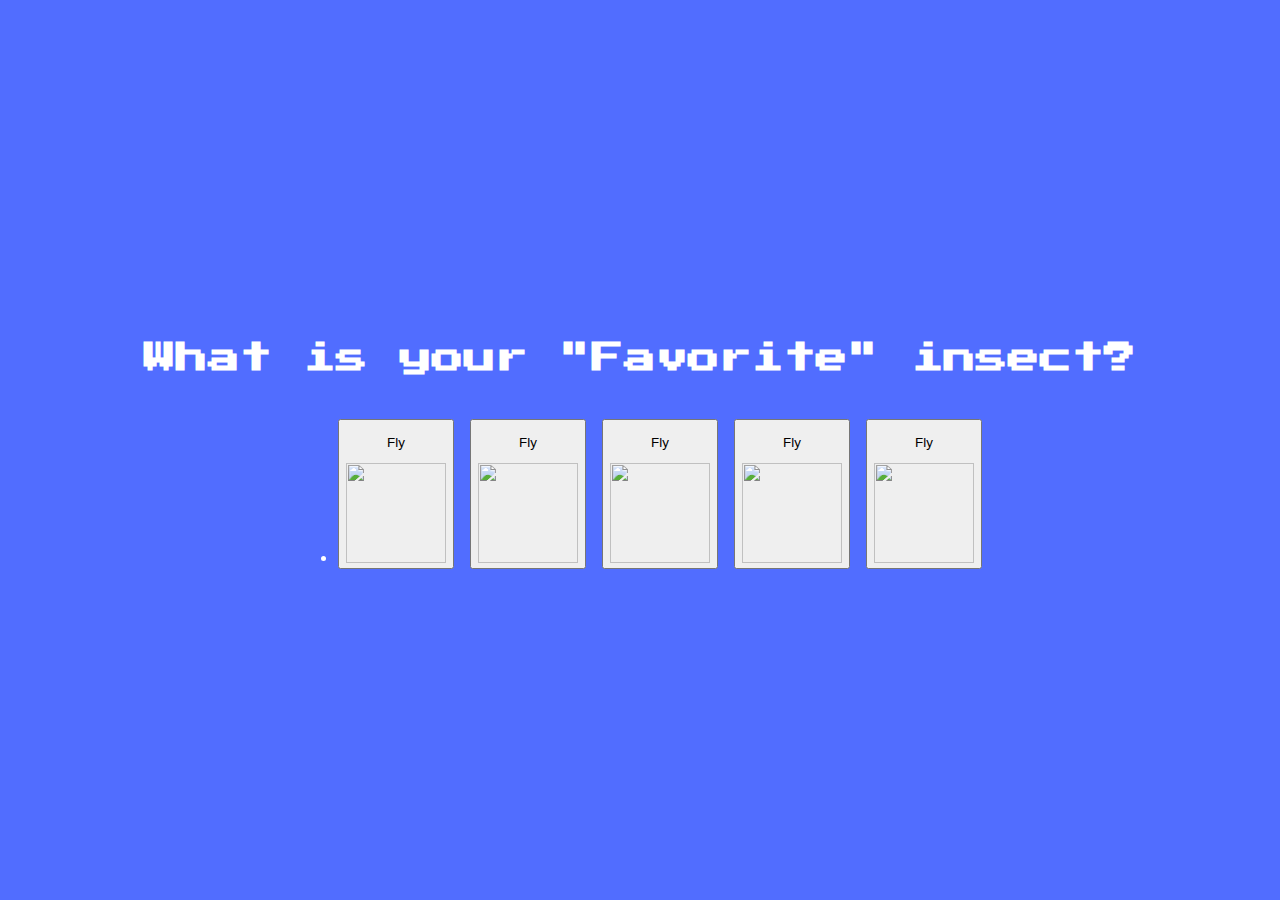
==== Segunda Pagina/index1.html @ cf23ccd9 "Cree dos paginas con sus html y css" ====
<!DOCTYPE html>
<html lang="es">
<head>
    <meta charset="UTF-8">
    <meta http-equiv="X-UA-Compatible" content="IE=edge">
    <meta name="viewport" content="width=device-width, initial-scale=1.0">
    <link rel="stylesheet" href="./style1.css">
    <title>Catch the insect</title>
</head>
 
            <div class="screen">
                <h1>What is your "Favorite" insect?</h1>
                <ul class="Juegos">
                        <li>

                            <button class="choose-insect-btn">
                                <p>Fly</p>
                                <img src="https://img-premium.flaticon.com/png/512/2021/2021809.png?token=exp=1628367493~hmac=36fb1a30f637220d0b90b086d067c2a6"
                                 alt="">
                            </button>

                            <button class="choose-insect-btn">
                                <p>Fly</p>
                                <img src="https://image.flaticon.com/icons/png/512/2021/2021725.png"
                                 alt="">
                            </button>

                            <button class="choose-insect-btn">
                                <p>Fly</p>
                                <img src="https://img-premium.flaticon.com/png/512/2021/2021780.png?token=exp=1628367574~hmac=e0d8eee6772020fa9fe8838fb1a95831"
                                 alt="">
                            </button>

                            <button class="choose-insect-btn">
                                <p>Fly</p>
                                <img src="https://img-premium.flaticon.com/png/512/2021/2021766.png?token=exp=1628367580~hmac=65dd1a006e2c262275b287f7ef073138"
                                 alt="">
                            </button>

                            <button class="choose-insect-btn">
                                <p>Fly</p>
                                <img src="https://img-premium.flaticon.com/png/512/2021/2021835.png?token=exp=1628367592~hmac=ea3336f71d176511adf457e55180358c"
                                 alt="">
                            </button>

                        </li>

                        

                        </li>
                 </ul>
                    

                    
            </div>


<script src="script.js"></script>
</body>
</html>
---- Segunda Pagina/style1.css ----
@import url('https://fonts.googleapis.com/css2?family=Press+Start+2P&display=swap');



body{

    background-color: #516dff;
    color: white;
    font-family: 'Press Start 2P', sans-serif;
    height: 100vh;
    overflow: hidden;
    margin: 0;
    text-align: center;
    
}

.screen{

    display: flex;
    flex-direction: column;
    align-items: center;
    justify-content: center;
    height: 100vh;
    width: 100vw;
    margin: 0;
    transition: margin 0.5s ease-out;

}

.Juegos{

    float: left;
    flex-direction: left;
}

.choose-insect-btn img{

    width: 100px;
    height: 100px;
    object-fit: contain;
    flex-direction: left;

}

h1{

    line-height: 1.4;
}

.insect-list{

    display: flex;
    flex-wrap: wrap;
    list-style-type: none;
    justify-content: center;
    padding: 0;
    
}

.insect-list li{

    margin: 10px;

}
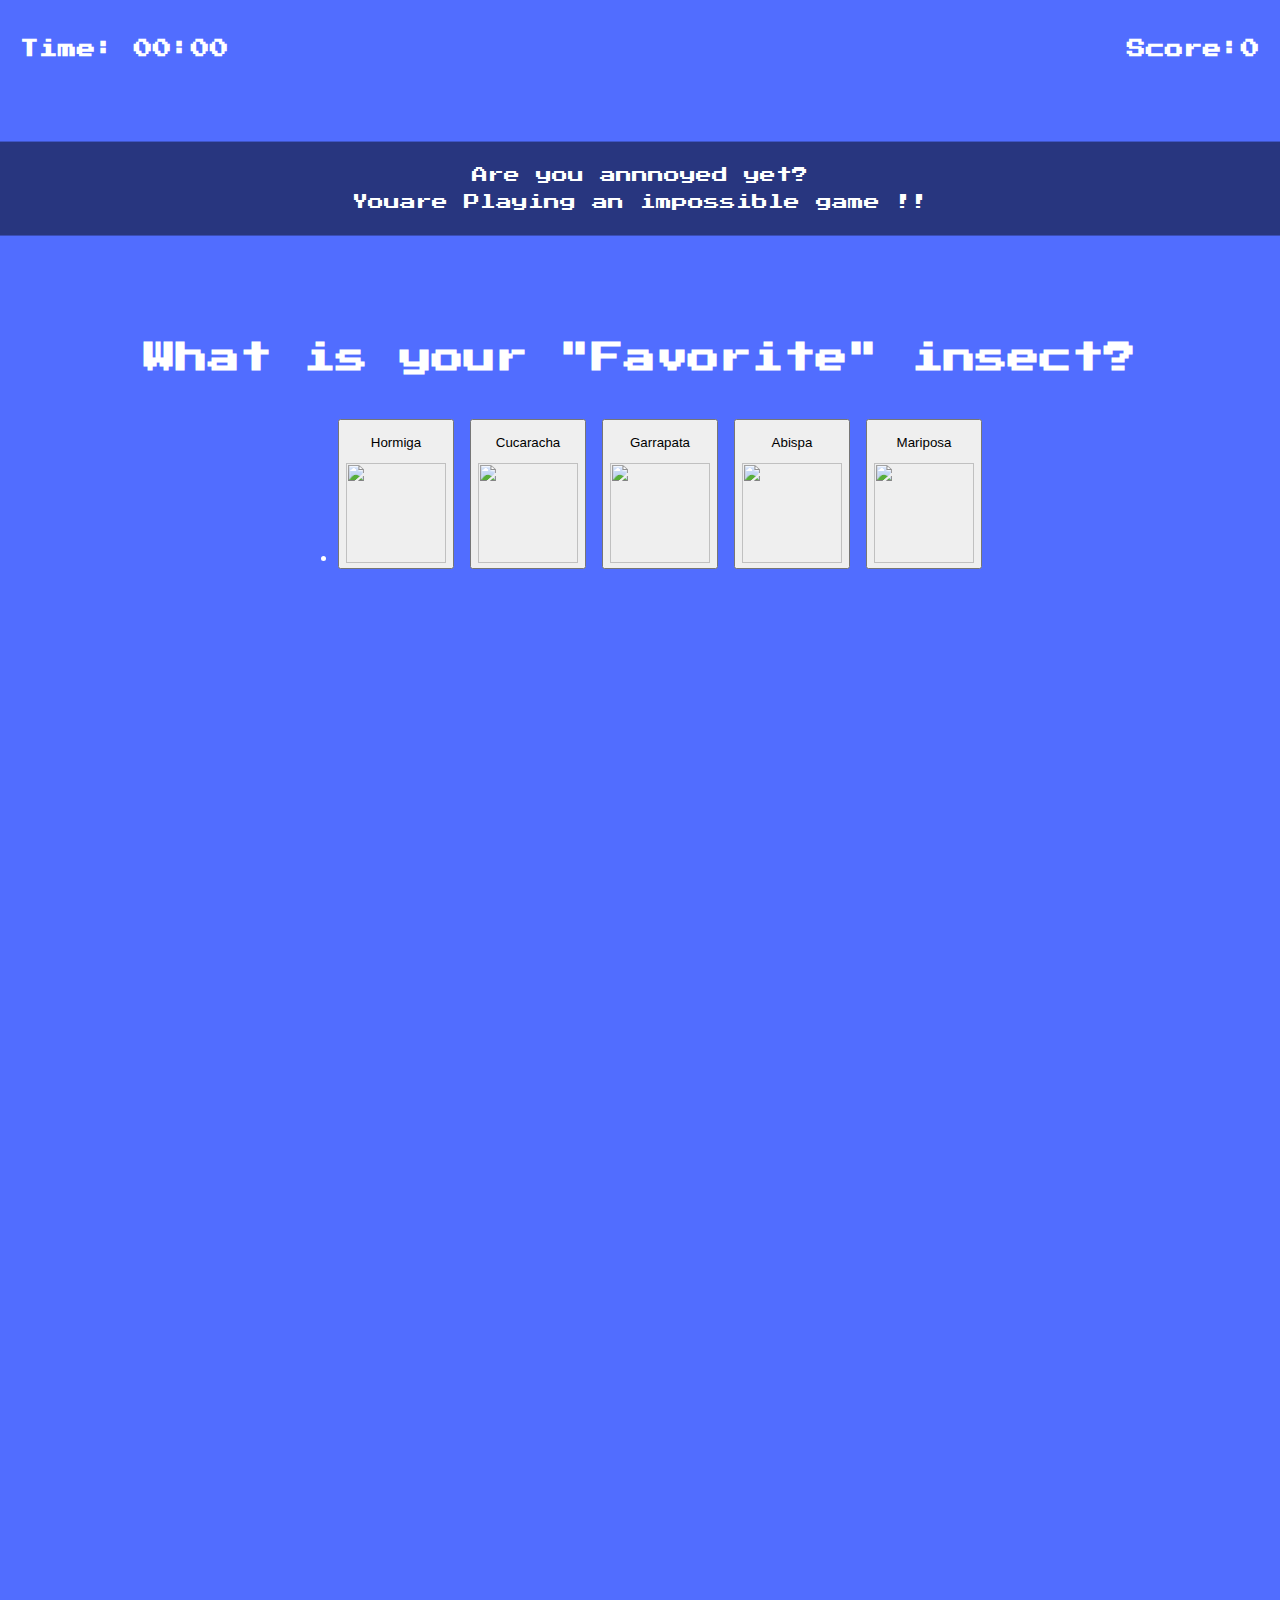
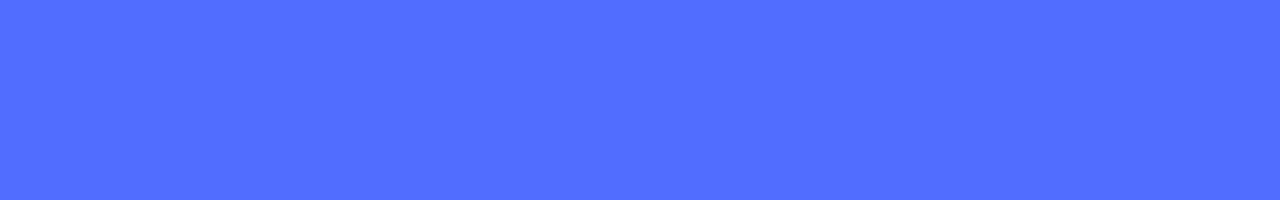
==== commit 16a2be25: "Actualizacion 3:35pm" ====
--- a/Segunda Pagina/index1.html
+++ b/Segunda Pagina/index1.html
@@ -14,44 +14,49 @@
                         <li>
 
                             <button class="choose-insect-btn">
-                                <p>Fly</p>
+                                <p>Hormiga</p>
                                 <img src="https://img-premium.flaticon.com/png/512/2021/2021809.png?token=exp=1628367493~hmac=36fb1a30f637220d0b90b086d067c2a6"
                                  alt="">
                             </button>
 
                             <button class="choose-insect-btn">
-                                <p>Fly</p>
+                                <p>Cucaracha</p>
                                 <img src="https://image.flaticon.com/icons/png/512/2021/2021725.png"
                                  alt="">
                             </button>
 
                             <button class="choose-insect-btn">
-                                <p>Fly</p>
+                                <p>Garrapata</p>
                                 <img src="https://img-premium.flaticon.com/png/512/2021/2021780.png?token=exp=1628367574~hmac=e0d8eee6772020fa9fe8838fb1a95831"
                                  alt="">
                             </button>
 
                             <button class="choose-insect-btn">
-                                <p>Fly</p>
+                                <p>Abispa</p>
                                 <img src="https://img-premium.flaticon.com/png/512/2021/2021766.png?token=exp=1628367580~hmac=65dd1a006e2c262275b287f7ef073138"
                                  alt="">
                             </button>
 
                             <button class="choose-insect-btn">
-                                <p>Fly</p>
+                                <p>Mariposa</p>
                                 <img src="https://img-premium.flaticon.com/png/512/2021/2021835.png?token=exp=1628367592~hmac=ea3336f71d176511adf457e55180358c"
                                  alt="">
                             </button>
 
                         </li>
 
-                        
+                 </ul>       
+            </div>
 
-                        </li>
-                 </ul>
-                    
+            <div class="screen" id="game-container">
+                <h3 id="time" class="time"> Time: 00:00</h3>
+                <h3 id="score" class="score">Score:0</h3>
+                <a id="message" class="message visible">
+                    Are you annnoyed yet? <br>
+                    Youare Playing an impossible game !!
+                </a>
 
-                    
+
             </div>
 
 
--- a/Segunda Pagina/style1.css
+++ b/Segunda Pagina/style1.css
@@ -61,4 +61,47 @@
 
     margin: 10px;
 
+}
+
+.game-container{
+
+    position: relative;
+}
+
+.time, .score{
+
+    position: absolute;
+    top: 20px;
+}
+
+.time{
+
+    left: 20px;
+}
+
+.score{
+
+    right: 20px;
+}
+
+.message{
+
+    line-height: 1.7;
+    background-color: rgba(0,0,0,0.5);
+    width: 100%;
+    padding: 20px;
+    z-index: 100;
+    text-align: center;
+    opacity: 0;
+    position: absolute;
+    top: 0;
+    left: 50%;
+    transform: translate(-50%, -150%);
+    transition: transform 0.4s ease-in;
+}
+
+.message.visible{
+
+    opacity: 1;
+    transform: translate(-50%, 150%);
 }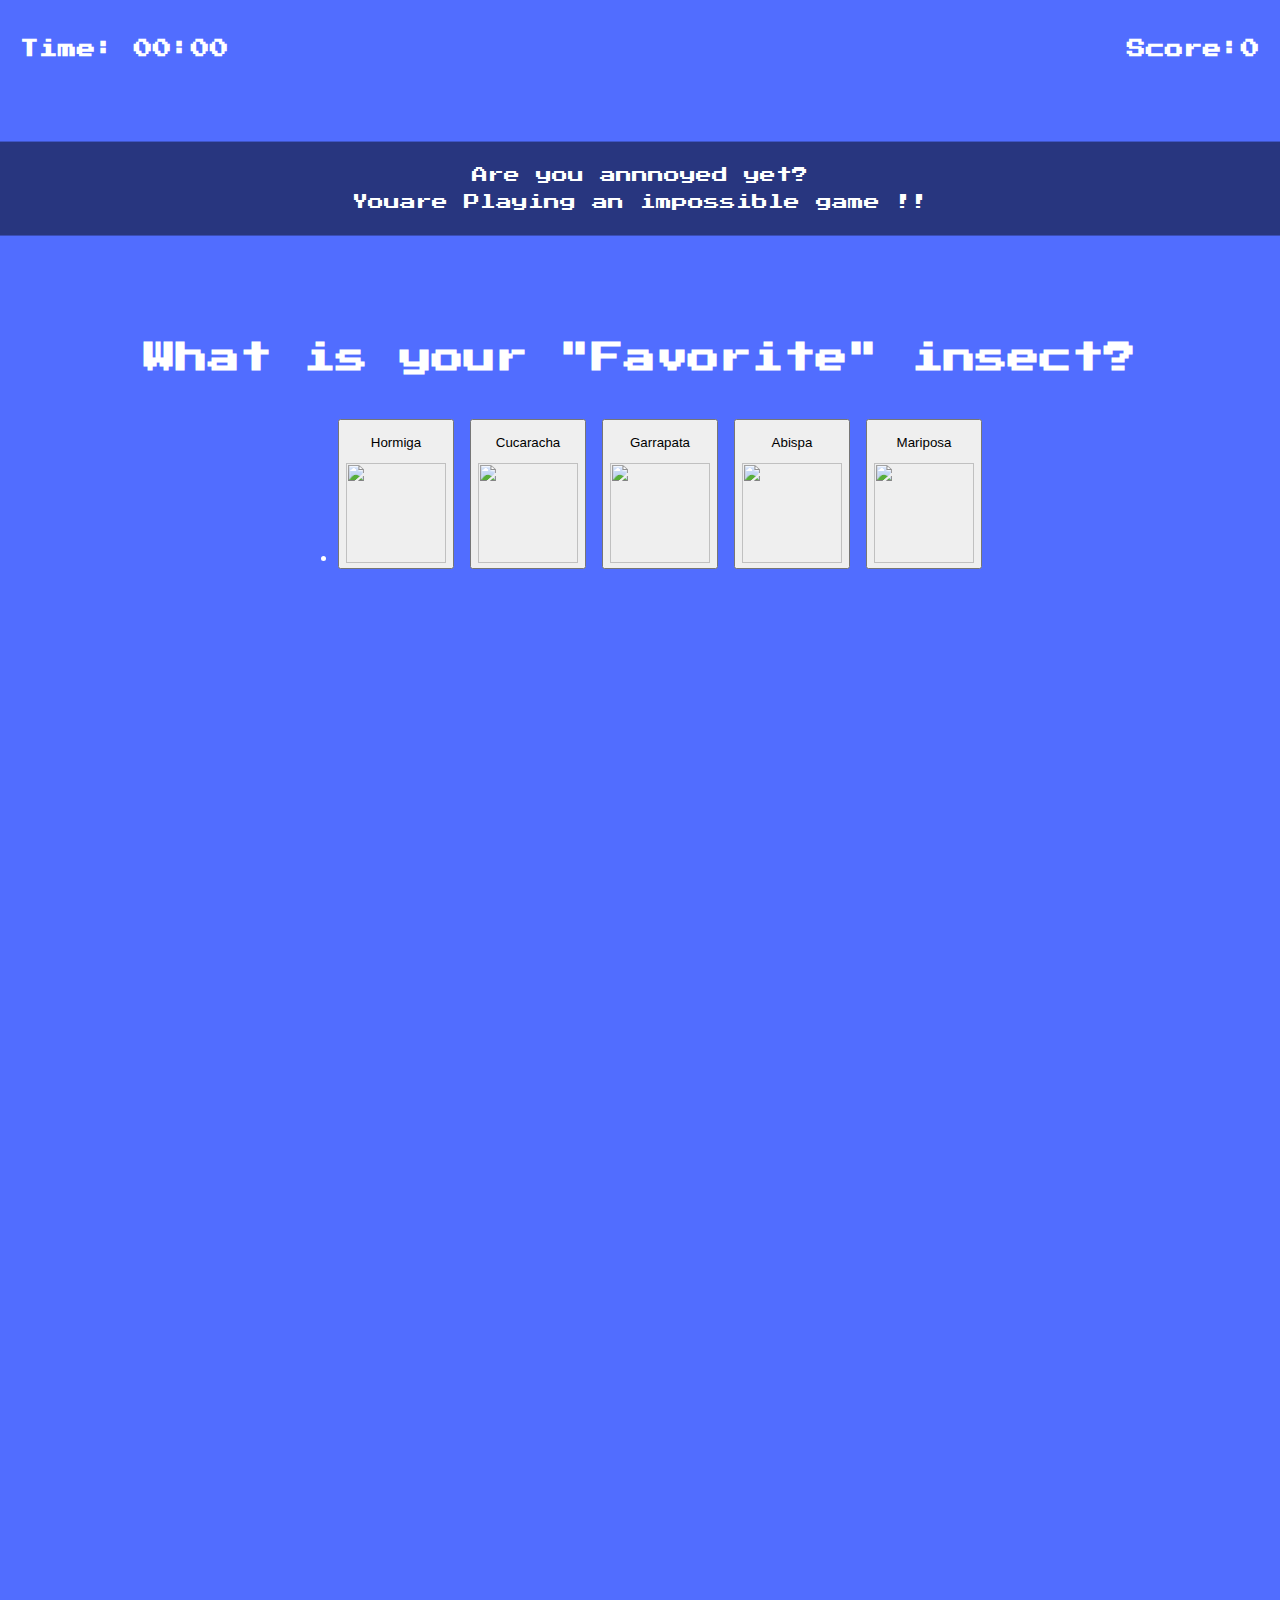
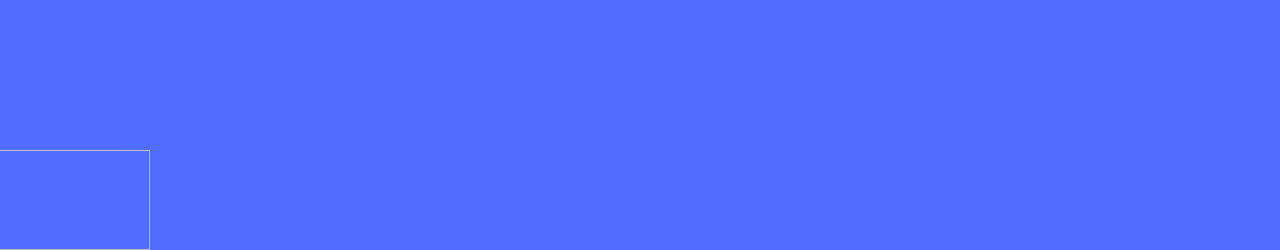
==== commit 377d3d9a: "Cambios 5:25pm" ====
--- a/Segunda Pagina/index1.html
+++ b/Segunda Pagina/index1.html
@@ -15,7 +15,7 @@
 
                             <button class="choose-insect-btn">
                                 <p>Hormiga</p>
-                                <img src="https://img-premium.flaticon.com/png/512/2021/2021809.png?token=exp=1628367493~hmac=36fb1a30f637220d0b90b086d067c2a6"
+                                <img src="https://image.flaticon.com/icons/png/512/1628/1628911.png"
                                  alt="">
                             </button>
 
@@ -27,19 +27,19 @@
 
                             <button class="choose-insect-btn">
                                 <p>Garrapata</p>
-                                <img src="https://img-premium.flaticon.com/png/512/2021/2021780.png?token=exp=1628367574~hmac=e0d8eee6772020fa9fe8838fb1a95831"
+                                <img src="https://image.flaticon.com/icons/png/512/2021/2021780.png"
                                  alt="">
                             </button>
 
                             <button class="choose-insect-btn">
                                 <p>Abispa</p>
-                                <img src="https://img-premium.flaticon.com/png/512/2021/2021766.png?token=exp=1628367580~hmac=65dd1a006e2c262275b287f7ef073138"
+                                <img src="https://image.flaticon.com/icons/png/512/2021/2021766.png"
                                  alt="">
                             </button>
 
                             <button class="choose-insect-btn">
                                 <p>Mariposa</p>
-                                <img src="https://img-premium.flaticon.com/png/512/2021/2021835.png?token=exp=1628367592~hmac=ea3336f71d176511adf457e55180358c"
+                                <img src="https://image.flaticon.com/icons/png/512/2021/2021835.png"
                                  alt="">
                             </button>
 
@@ -59,6 +59,13 @@
 
             </div>
 
+            <div class="insect">
+
+                <img src="https://img-premium.flaticon.com/png/512/2021/2021809.png?token=exp=1628367493~hmac=36fb1a30f637220d0b90b086d067c2a6">
+
+            </div>
+
+
 
 <script src="script.js"></script>
 </body>
--- a/Segunda Pagina/style1.css
+++ b/Segunda Pagina/style1.css
@@ -104,4 +104,28 @@
 
     opacity: 1;
     transform: translate(-50%, 150%);
-}+}
+
+.insect{
+
+    display: flex;
+    align-items: center;
+    justify-content: center;
+    width: 100px;
+    height: 100px;
+    position: absolute;
+    transform: translate(-50%, -50%) scale(1);
+    transition: transform 0.3 ease-in-out;
+}
+
+.insect.caught{
+
+    transform: translate(-50%, -50%) scale(0);
+}
+
+.insect img{
+    width: 300px;
+    height: 100px;
+}
+
+
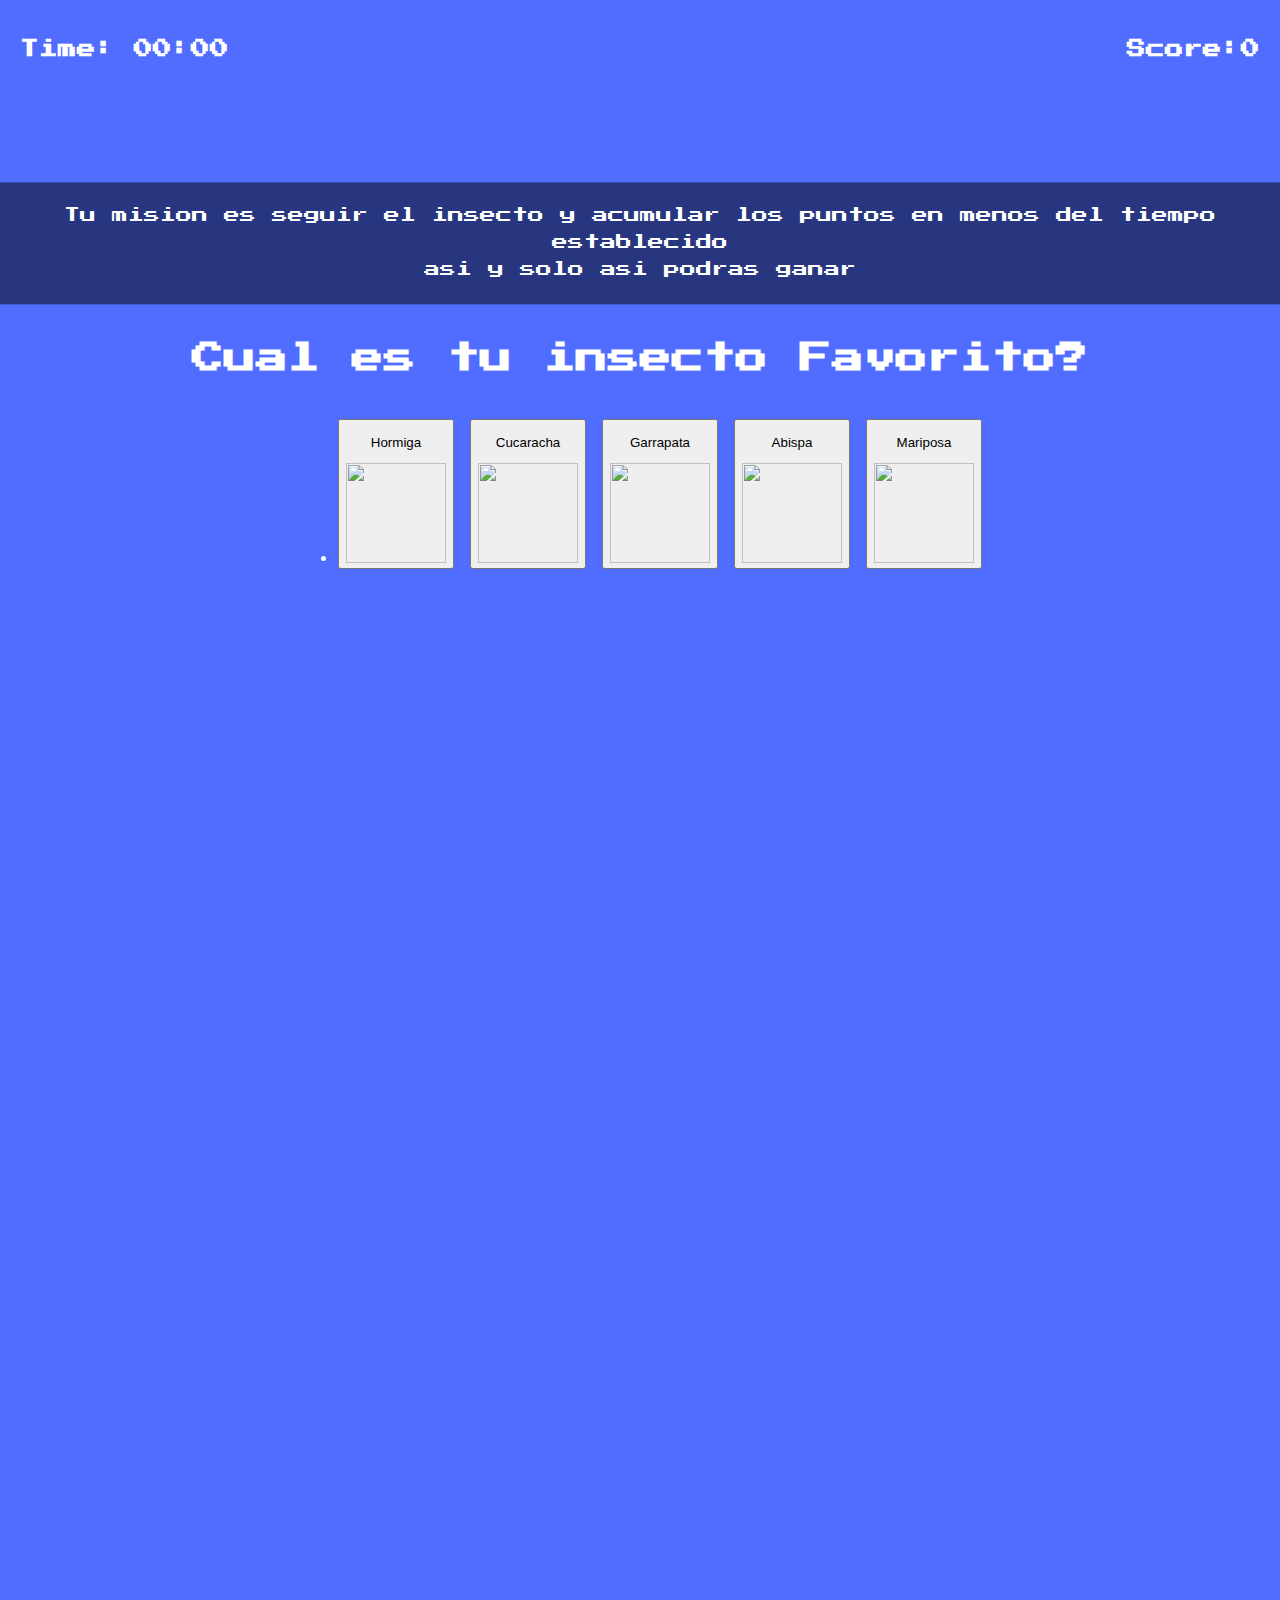
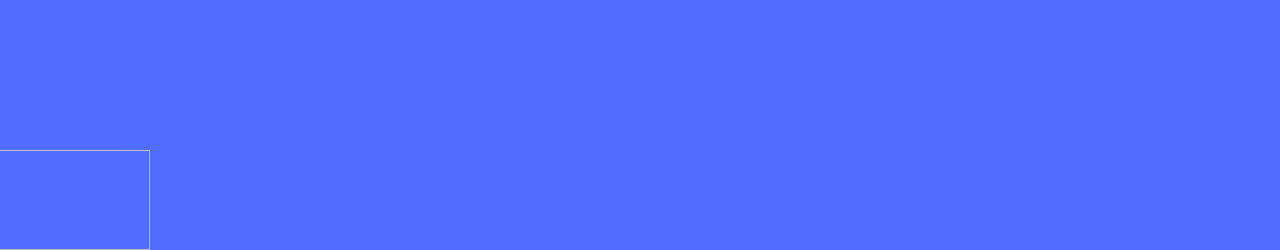
==== commit 9c1170c7: "Actualizacion Final" ====
--- a/Segunda Pagina/index1.html
+++ b/Segunda Pagina/index1.html
@@ -9,38 +9,48 @@
 </head>
  
             <div class="screen">
-                <h1>What is your "Favorite" insect?</h1>
+                <h1>Cual es tu insecto Favorito?</h1>
                 <ul class="Juegos">
                         <li>
 
                             <button class="choose-insect-btn">
                                 <p>Hormiga</p>
-                                <img src="https://image.flaticon.com/icons/png/512/1628/1628911.png"
+                                <a href="../Hormiga Juego/index2.html">
+                                <img  src="https://image.flaticon.com/icons/png/512/1628/1628911.png"
                                  alt="">
+                                </a>
                             </button>
 
                             <button class="choose-insect-btn">
                                 <p>Cucaracha</p>
+                                <a href="../cucarachaJuego/index3.html">
                                 <img src="https://image.flaticon.com/icons/png/512/2021/2021725.png"
                                  alt="">
+                                </a>
                             </button>
 
                             <button class="choose-insect-btn">
                                 <p>Garrapata</p>
+                                <a href="../GarrapataJuego/index4.html">
                                 <img src="https://image.flaticon.com/icons/png/512/2021/2021780.png"
                                  alt="">
+                                </a>
                             </button>
 
                             <button class="choose-insect-btn">
                                 <p>Abispa</p>
+                                <a href="../Abispajuego/index5.html">
                                 <img src="https://image.flaticon.com/icons/png/512/2021/2021766.png"
                                  alt="">
+                                </a>
                             </button>
 
                             <button class="choose-insect-btn">
                                 <p>Mariposa</p>
+                                <a href="../MariposaJuego/index6.html">
                                 <img src="https://image.flaticon.com/icons/png/512/2021/2021835.png"
                                  alt="">
+                                </a>
                             </button>
 
                         </li>
@@ -51,9 +61,10 @@
             <div class="screen" id="game-container">
                 <h3 id="time" class="time"> Time: 00:00</h3>
                 <h3 id="score" class="score">Score:0</h3>
+                
                 <a id="message" class="message visible">
-                    Are you annnoyed yet? <br>
-                    Youare Playing an impossible game !!
+                    Tu mision es seguir el insecto y acumular los puntos en menos del tiempo establecido<br>
+                    asi y solo asi podras ganar
                 </a>
 
 
--- a/Segunda Pagina/style1.css
+++ b/Segunda Pagina/style1.css
@@ -27,11 +27,7 @@
 
 }
 
-.Juegos{
 
-    float: left;
-    flex-direction: left;
-}
 
 .choose-insect-btn img{
 
